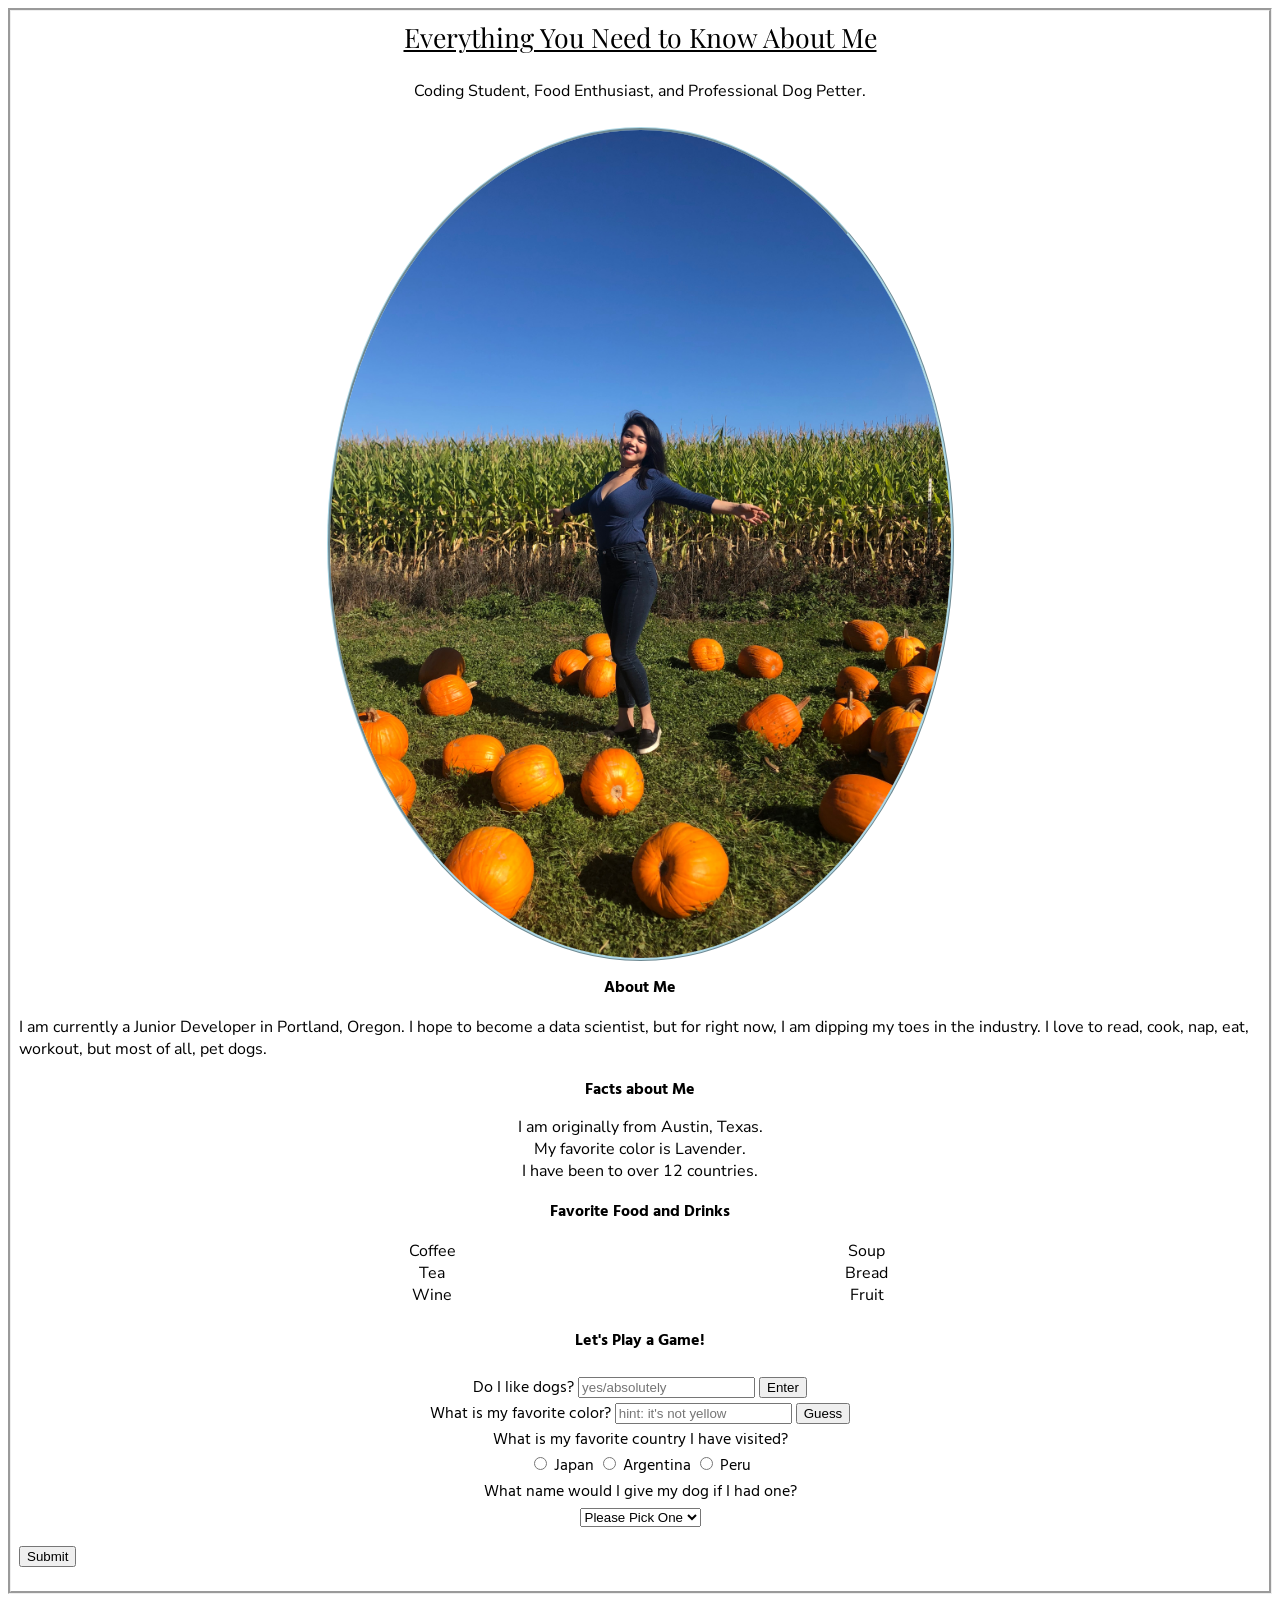
==== aboutme.html @ 4bed7fea "incorrect colors and forms are working" ====
<!DOCTYPE html>
<html lang="en">
<head>
    <meta charset="UTF-8">
    <meta name="viewport" content="width=device-width, initial-scale=1.0">
    <meta http-equiv="X-UA-Compatible" content="ie=edge">
    <link rel="stylesheet" href="styles.css">
    <link href="https://fonts.googleapis.com/css?family=Playfair+Display" rel="stylesheet">
    <link href="https://fonts.googleapis.com/css?family=Hind+Siliguri" rel="stylesheet">
    <link href="https://fonts.googleapis.com/css?family=Nunito+Sans" rel="stylesheet">
    <title>About Me</title>
</head>
<body>

<header>Everything You Need to Know About Me</header>
    <article> Coding Student, Food Enthusiast, and Professional Dog Petter.</article>
    <img src="IMG_3112.jpg" alt="Me in a Pumpkin Patch"/> 
    <main>
        <section>
        <h1> About Me</h1>
        <p>I am currently a Junior Developer in Portland, Oregon. 
        I hope to become a data scientist, but for right now, 
        I am dipping my toes in the industry. I love to read, cook, nap, eat, workout, but most of all, pet dogs.</p>
        </section>
        <section>
            <h2>Facts about Me</h2>
                <ul>
                    <li>I am originally from Austin, Texas.</li>
                    <li>My favorite color is Lavender.</li>
                    <li>I have been to over 12 countries.</li>
                </ul>               
        </section>
        <section>
            <h3> Favorite Food and Drinks </h3>
            <div id="list">
                <ul id="food">
                    <li> Soup </li>
                    <li> Bread </li>
                    <li> Fruit </li>
                </ul>

                <ul id="drinks clearfix">
                    <li> Coffee </li>
                    <li> Tea </li>
                    <li> Wine </li>
                </ul>
            </div>
        </section>
    <section>
        <div id="about-me-game">
        <h4> Let's Play a Game!</h4>
        <form id="about-me" name="about-me"
        onsubmit="event.preventDefault(); checkAboutMe();"
        onreset="resetAboutMe()"
        >
        <div>
            <label for="dogs"> Do I like dogs? </label>
            <input type="text" id="dogs" name="dogs" placeholder="yes/absolutely"> 
            <button type="submit"> Enter </button>
        </div>

        <div>
            <label for="color"> What is my favorite color?</label>
            <input type="text" id="color" name="color" placeholder="hint: it's not yellow">
            <button type="submit"> Guess </button>
        </div>
        
        <div>
            <label for="country"> What is my favorite country I have visited?</label> <br>
            <input type="radio" id="country" name="country" value="japan"> Japan
            <input type="radio" id="country" name="country" value="Argentina"> Argentina
            <input type="radio" id="country" name="country" value="Peru"> Peru
        </div>
        <div>
            <label for="dog-name"> What name would I give my dog if I had one?</label> <br>
                <select name="dog-name">
                    <option value="disabled">Please Pick One</option>
                    <option value="pickles"> Pickles</option>
                    <option value="cheddar"> Cheddar</option>
                    <option value="toby">Toby</option>
                </select>
            <p id="right-a"></p>
                
        </div> 
        <button type="submit"> Submit </button>           
     </form>
    </div> 
    <p id = "correct-response"></p>
</section>
</main>

<script src="aboutme.js"></script>


</body>
</html>
---- styles.css ----
body {
    background-image:url(https://i.pinimg.com/236x/9f/86/a4/9f86a408e78a715bd6b9ede39e29efbd.jpg);
    background-position: center;  
    height: 100%;
    background-size: cover;
    border-style: groove;
    padding: 8px;
    
}

header {
    font-family: 'Playfair Display', serif;
    font-size: 20pt;
    text-emphasis: bold;
    text-align: center;
    text-decoration-line: underline;
}

article {
    font-family: 'Nunito Sans', sans-serif;
    font-size: 12pt;
    text-align: center;
    margin-top: 25px;
}
h1, h2, h3, h4 {
    font-family: 'Hind Siliguri', sans-serif;
    font-size: 12pt;
    text-align: center;
    text-emphasis: bold;
}

p {
    font-family: 'Nunito Sans', sans-serif;
}

ul {
    list-style-type: none;
    padding: 0;
    margin: 0;
    text-align: center;
    font-family: 'Nunito Sans', sans-serif;
}

img {
    width: 50%;
    height: 50%; 
    border-radius: 360%;
    display: block;
    margin-left: auto;
    margin-right: auto;
    margin-top: 25px;
    border-style: ridge;
    border-color:lightblue;
}

.clearfix:after { 
    content: "."; 
    visibility: hidden; 
    display: block; 
    height: 0; 
    clear: both;
 }

 @media only screen and (min-width: 400px) {
    body {
        background-image:url(https://static.vecteezy.com/system/resources/previews/000/236/205/large_2x/abstract-colorful-hand-draw-watercolor-background-vector.jpg);
        background-repeat: no-repeat;
    }
    #food {
        float: right;
        margin-right: 30%;
    }
}
form div {
    text-align: center;
    font-family: 'Hind Siliguri', sans-serif;
}

#aboutMeGame {
    width: fit-content; 
    border: 5px dashed rosybrown; 
    margin: 0 auto; 
    margin-top: 20px;
}

.correct {
    background-color: green;
  }

.incorrect {
    background-color: red;
  }
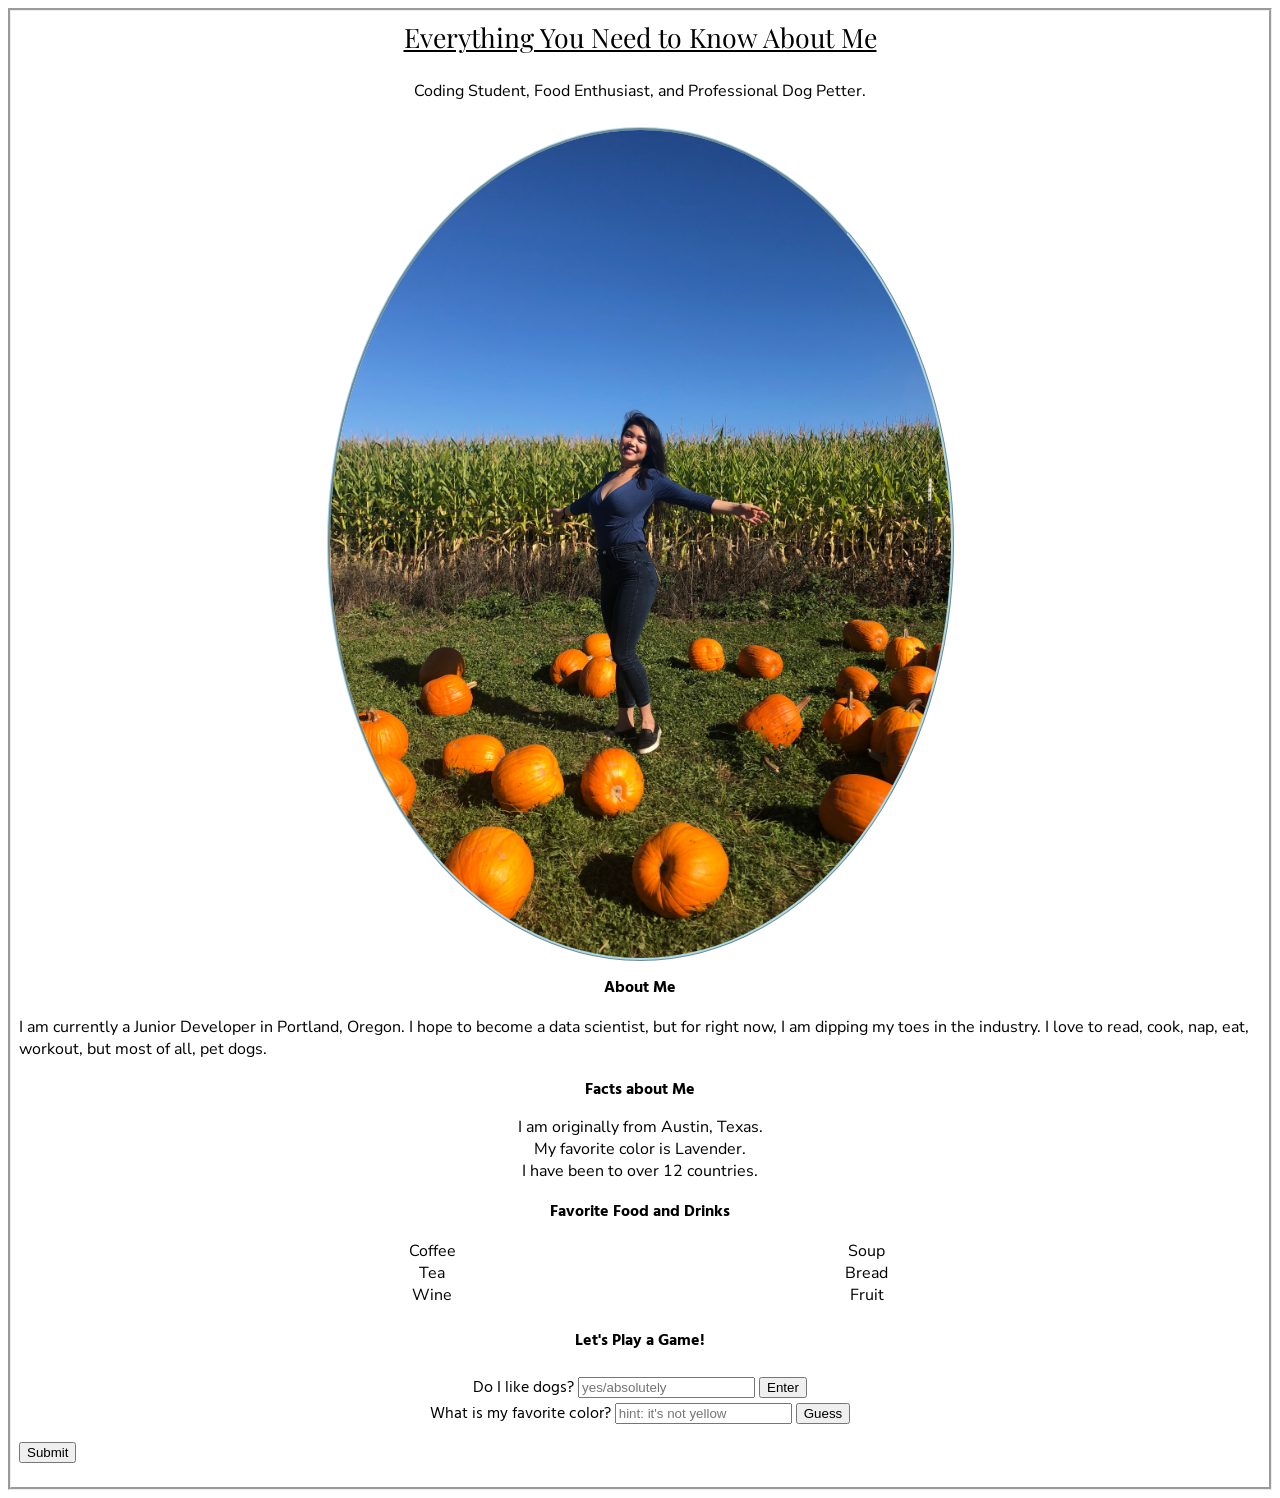
==== commit 520801fd: "guessing game works" ====
--- a/aboutme.html
+++ b/aboutme.html
@@ -52,7 +52,7 @@
         <form id="about-me" name="about-me"
         onsubmit="event.preventDefault(); checkAboutMe();"
         onreset="resetAboutMe()"
-        >
+    >
         <div>
             <label for="dogs"> Do I like dogs? </label>
             <input type="text" id="dogs" name="dogs" placeholder="yes/absolutely"> 
@@ -65,7 +65,7 @@
             <button type="submit"> Guess </button>
         </div>
         
-        <div>
+        <!-- <div>
             <label for="country"> What is my favorite country I have visited?</label> <br>
             <input type="radio" id="country" name="country" value="japan"> Japan
             <input type="radio" id="country" name="country" value="Argentina"> Argentina
@@ -78,7 +78,7 @@
                     <option value="pickles"> Pickles</option>
                     <option value="cheddar"> Cheddar</option>
                     <option value="toby">Toby</option>
-                </select>
+                </select> -->
             <p id="right-a"></p>
                 
         </div> 
